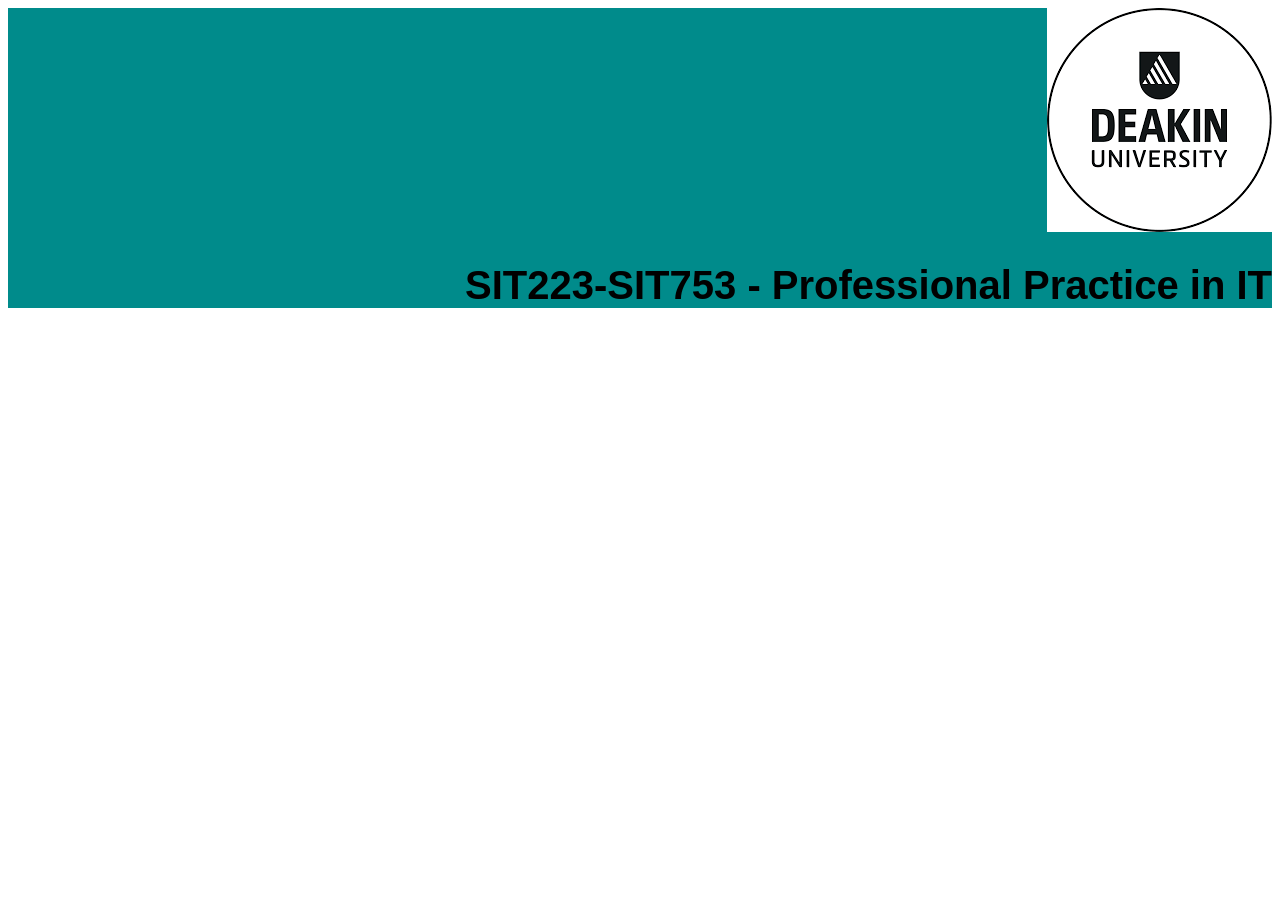
==== index.html @ 81d07ea7 "Update content page" ====
<!DOCTYPE html>
<html>
<head>
<title> Home </title>
<link rel="stylesheet" type="text/css" media="screen" href="main.css"/>
</head>
<body>
    <body>

        <div>
          <img src="images/deakin-logo.png" alt="Deakin University Logo" class="logo">
          <h1>SIT223-SIT753 - Professional Practice in IT</h1>
        </div>
        
        </body>



</body>
</html>
---- main.css ----
h1 {
  font-size: 40px;
  font-family: Arial
}
h2 {
  font-size: 25px;
  font-family: Arial
}
h3 {
  font-family: Arial
}
p {
  font-size: 14px;
  font-family: Arial
}

div {
  background-color: darkcyan;
  text-align: right;
}
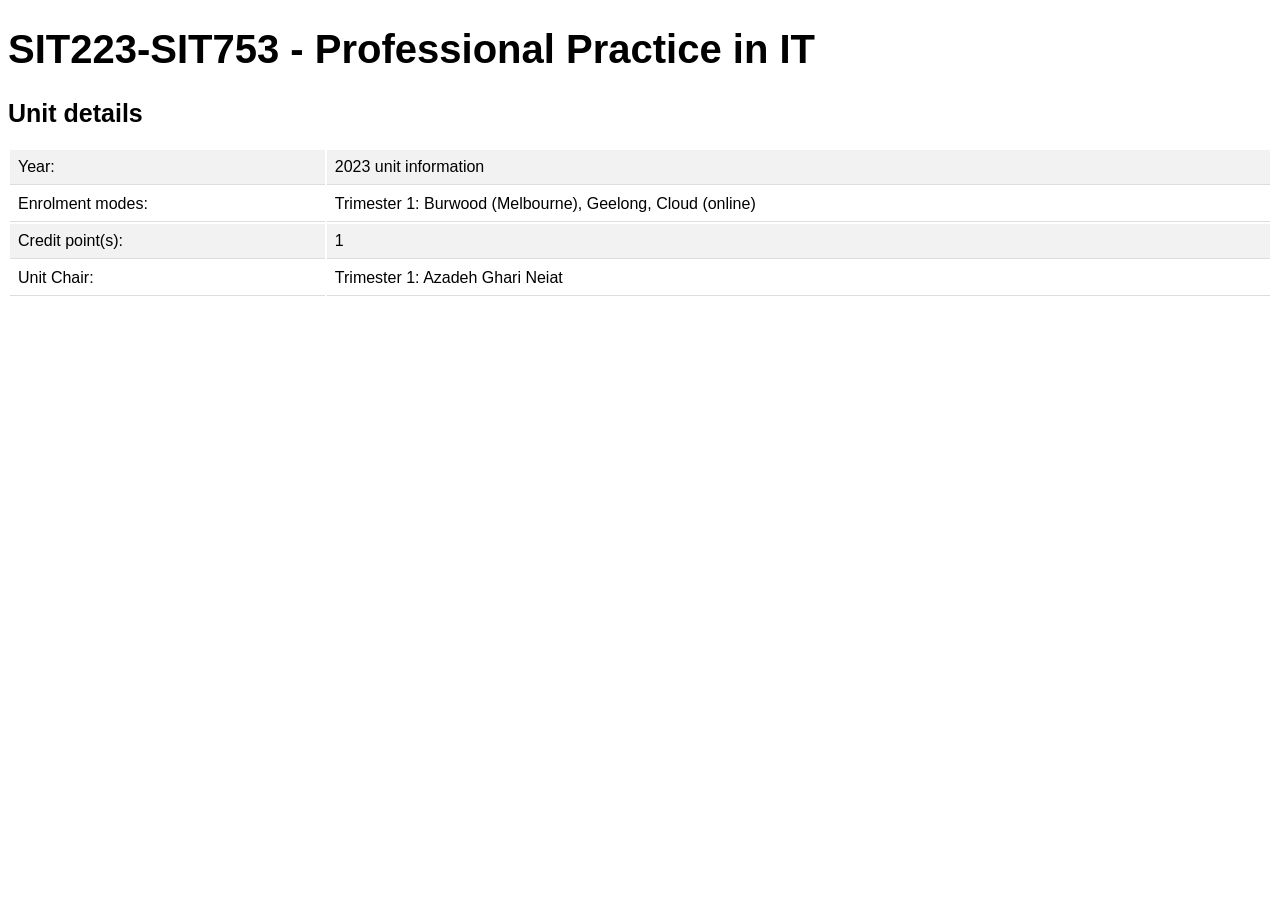
==== commit 7c6f0b4e: "add table" ====
--- a/index.html
+++ b/index.html
@@ -1,4 +1,3 @@
-
 <!DOCTYPE html>
 <html>
 <head>
@@ -6,16 +5,25 @@
 <link rel="stylesheet" type="text/css" media="screen" href="main.css"/>
 </head>
 <body>
-    <body>
-
-        <div>
-          <img src="images/deakin-logo.png" alt="Deakin University Logo" class="logo">
-          <h1>SIT223-SIT753 - Professional Practice in IT</h1>
-        </div>
-        
-        </body>
-
-
-
+<h1>SIT223-SIT753 - Professional Practice in IT</h1>
+<h2> Unit details</h2>
+<table style="width:100%">
+<tr>
+<td>Year: </td>
+<td>2023 unit information</td>
+</tr>
+<tr>
+<td>Enrolment modes:</td>
+<td>Trimester 1: Burwood (Melbourne), Geelong, Cloud (online)</td>
+</tr>
+<tr>
+<td>Credit point(s):</td>
+<td>1</td>
+</tr>
+<tr>
+<td> Unit Chair:</td>
+<td> Trimester 1: Azadeh Ghari Neiat</td>
+</tr>
+</table>
 </body>
 </html>
--- a/main.css
+++ b/main.css
@@ -15,8 +15,16 @@
   font-size: 14px;
   font-family: Arial
 }
-
+th, td {
+padding: 8px;
+text-align: left;
+border-bottom: 1px solid #ddd;
+font-family: Arial
+}
+tr:nth-child(odd) {background-color: #f2f2f2;
 div {
   background-color: darkcyan;
   text-align: right;
 }
+
+
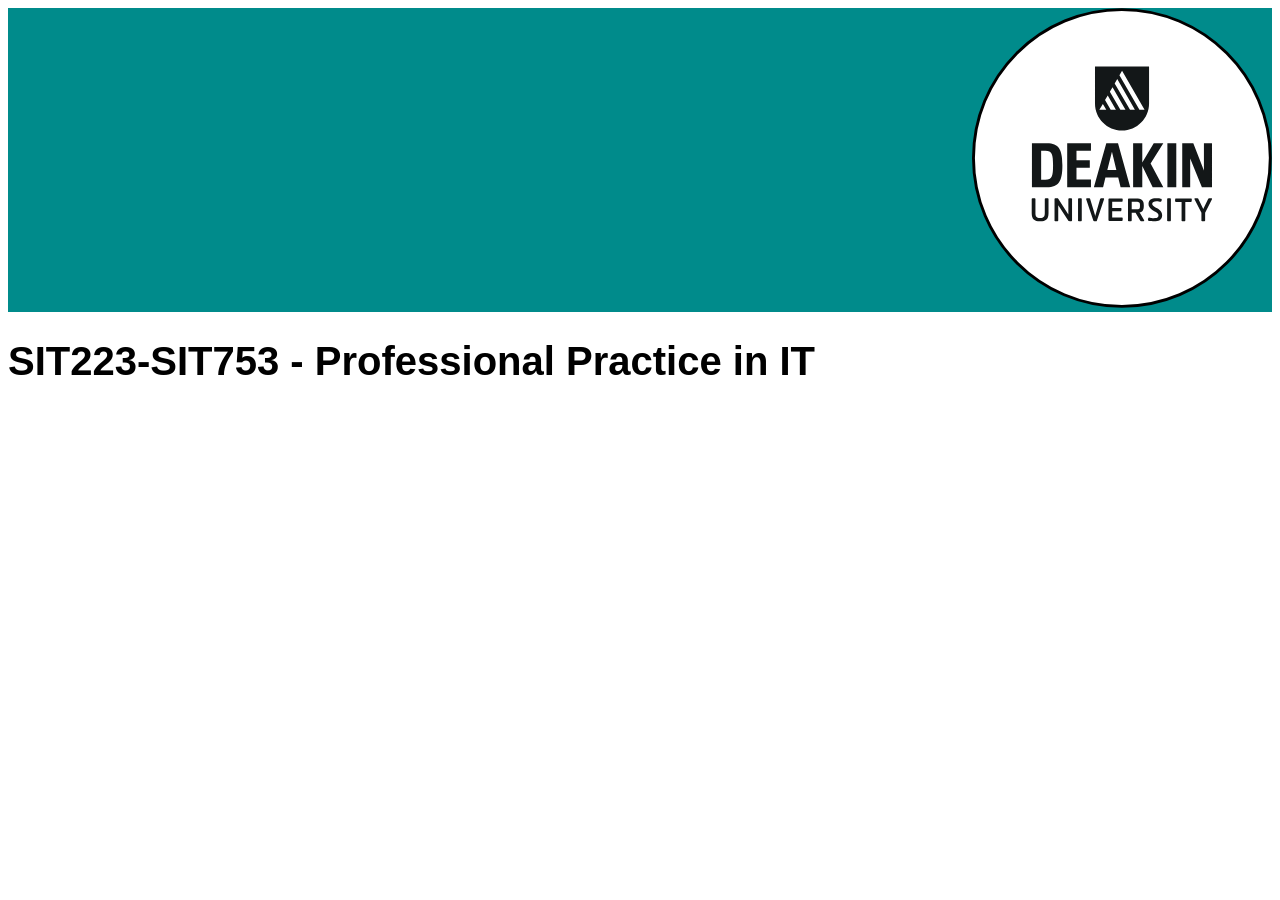
==== commit aed564fa: "added logo with proper padding" ====
--- a/index.html
+++ b/index.html
@@ -3,27 +3,16 @@
 <head>
 <title> Home </title>
 <link rel="stylesheet" type="text/css" media="screen" href="main.css"/>
-</head>
+
+<div>
 <body>
+
+<img src="images/deakin_logo.svg" alt="Deakin University Logo" class="logo" width="300" height="300">
+</div>
+</body>
+
+
 <h1>SIT223-SIT753 - Professional Practice in IT</h1>
-<h2> Unit details</h2>
-<table style="width:100%">
-<tr>
-<td>Year: </td>
-<td>2023 unit information</td>
-</tr>
-<tr>
-<td>Enrolment modes:</td>
-<td>Trimester 1: Burwood (Melbourne), Geelong, Cloud (online)</td>
-</tr>
-<tr>
-<td>Credit point(s):</td>
-<td>1</td>
-</tr>
-<tr>
-<td> Unit Chair:</td>
-<td> Trimester 1: Azadeh Ghari Neiat</td>
-</tr>
-</table>
+</div1>
 </body>
 </html>
--- a/main.css
+++ b/main.css
@@ -15,16 +15,9 @@
   font-size: 14px;
   font-family: Arial
 }
-th, td {
-padding: 8px;
-text-align: left;
-border-bottom: 1px solid #ddd;
-font-family: Arial
-}
-tr:nth-child(odd) {background-color: #f2f2f2;
+
+
 div {
   background-color: darkcyan;
   text-align: right;
 }
-
-
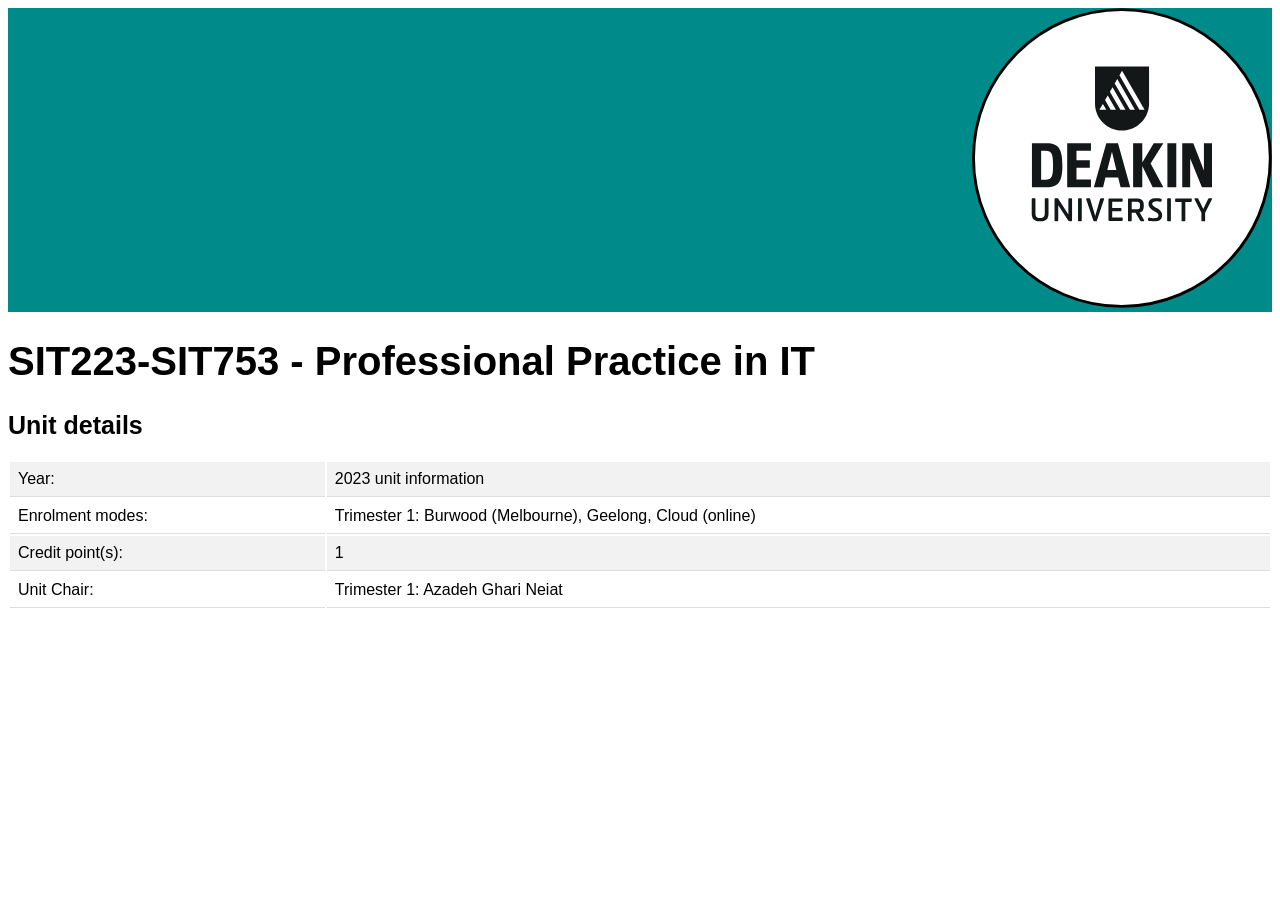
==== commit 12e6d06e: "Merge branch 'add-table'" ====
--- a/index.html
+++ b/index.html
@@ -1,18 +1,37 @@
+
 <!DOCTYPE html>
 <html>
 <head>
 <title> Home </title>
 <link rel="stylesheet" type="text/css" media="screen" href="main.css"/>
 
+</head>
+<body>
 <div>
-<body>
-
 <img src="images/deakin_logo.svg" alt="Deakin University Logo" class="logo" width="300" height="300">
 </div>
 </body>
 
 
 <h1>SIT223-SIT753 - Professional Practice in IT</h1>
-</div1>
+<h2> Unit details</h2>
+<table style="width:100%">
+<tr>
+<td>Year: </td>
+<td>2023 unit information</td>
+</tr>
+<tr>
+<td>Enrolment modes:</td>
+<td>Trimester 1: Burwood (Melbourne), Geelong, Cloud (online)</td>
+</tr>
+<tr>
+<td>Credit point(s):</td>
+<td>1</td>
+</tr>
+<tr>
+<td> Unit Chair:</td>
+<td> Trimester 1: Azadeh Ghari Neiat</td>
+</tr>
+</table>
 </body>
 </html>
--- a/main.css
+++ b/main.css
@@ -15,8 +15,13 @@
   font-size: 14px;
   font-family: Arial
 }
-
-
+th, td {
+padding: 8px;
+text-align: left;
+border-bottom: 1px solid #ddd;
+font-family: Arial
+}
+tr:nth-child(odd) {background-color: #f2f2f2;}
 div {
   background-color: darkcyan;
   text-align: right;
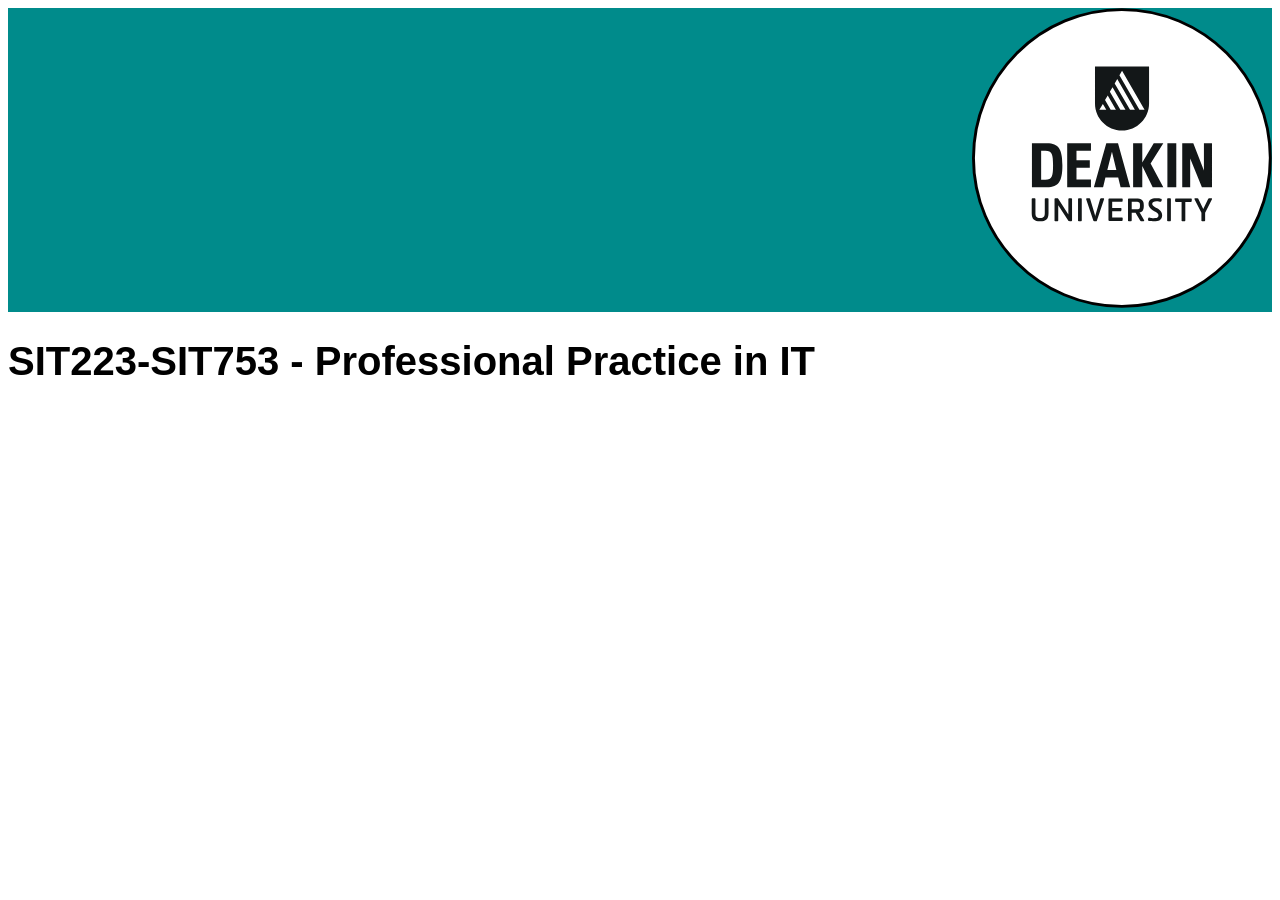
==== commit 39c0ced7: "Merge branch 'add-unit-content'" ====
--- a/index.html
+++ b/index.html
@@ -14,24 +14,5 @@
 
 
 <h1>SIT223-SIT753 - Professional Practice in IT</h1>
-<h2> Unit details</h2>
-<table style="width:100%">
-<tr>
-<td>Year: </td>
-<td>2023 unit information</td>
-</tr>
-<tr>
-<td>Enrolment modes:</td>
-<td>Trimester 1: Burwood (Melbourne), Geelong, Cloud (online)</td>
-</tr>
-<tr>
-<td>Credit point(s):</td>
-<td>1</td>
-</tr>
-<tr>
-<td> Unit Chair:</td>
-<td> Trimester 1: Azadeh Ghari Neiat</td>
-</tr>
-</table>
 </body>
 </html>
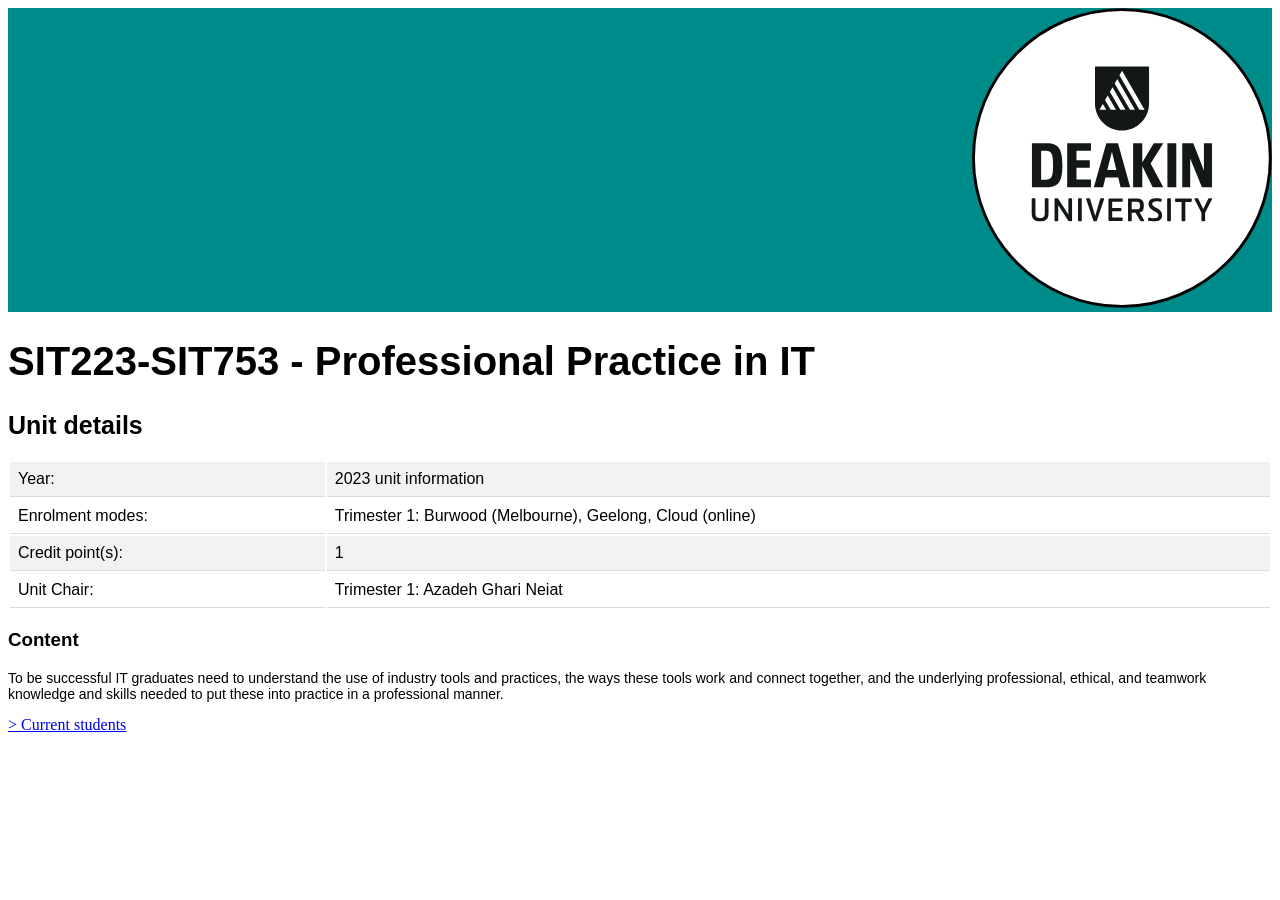
==== commit 3de2da32: "Merged Index after fixing conflict" ====
--- a/index.html
+++ b/index.html
@@ -14,5 +14,30 @@
 
 
 <h1>SIT223-SIT753 - Professional Practice in IT</h1>
+<h2> Unit details</h2>
+<table style="width:100%">
+<tr>
+<td>Year: </td>
+<td>2023 unit information</td>
+</tr>
+<tr>
+<td>Enrolment modes:</td>
+<td>Trimester 1: Burwood (Melbourne), Geelong, Cloud (online)</td>
+</tr>
+<tr>
+<td>Credit point(s):</td>
+<td>1</td>
+</tr>
+<tr>
+<td> Unit Chair:</td>
+<td> Trimester 1: Azadeh Ghari Neiat</td>
+</tr>
+</table>
+<h3>Content</h3>
+<p>To be successful IT graduates need to understand the use of industry tools and practices,
+the ways these tools work and connect together, and the underlying professional, ethical,
+and teamwork knowledge and skills needed to put these into practice in a professional manner.</p>
+
+<a href="https://www.deakin.edu.au/students/enrolment-and-fees/fees"> > Current students</a>
 </body>
 </html>
